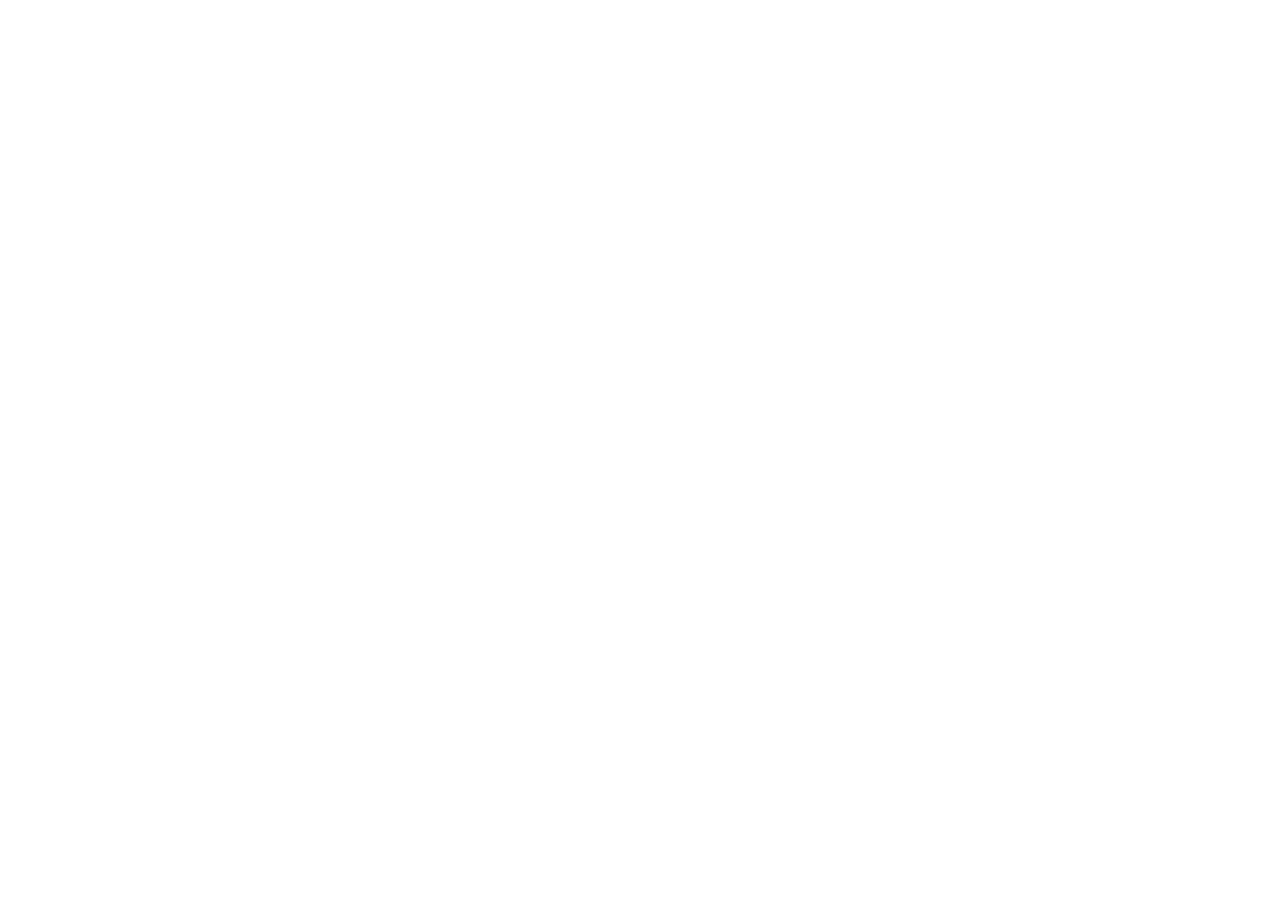
==== admin/index.html @ c86b7354 "Add files via upload" ====
<!DOCTYPE html>
<html lang="pt-PT">
<head>
  <meta charset="utf-8" />
  <meta name="viewport" content="width=device-width, initial-scale=1.0" />
  <title>Painel de Administração — RF Cronometragem</title>

  <script src="https://identity.netlify.com/v1/netlify-identity-widget.js"></script>
</head>
<body>
  <script src="https://unpkg.com/decap-cms@^3.1.2/dist/decap-cms.js"></script>
</body>
</html>
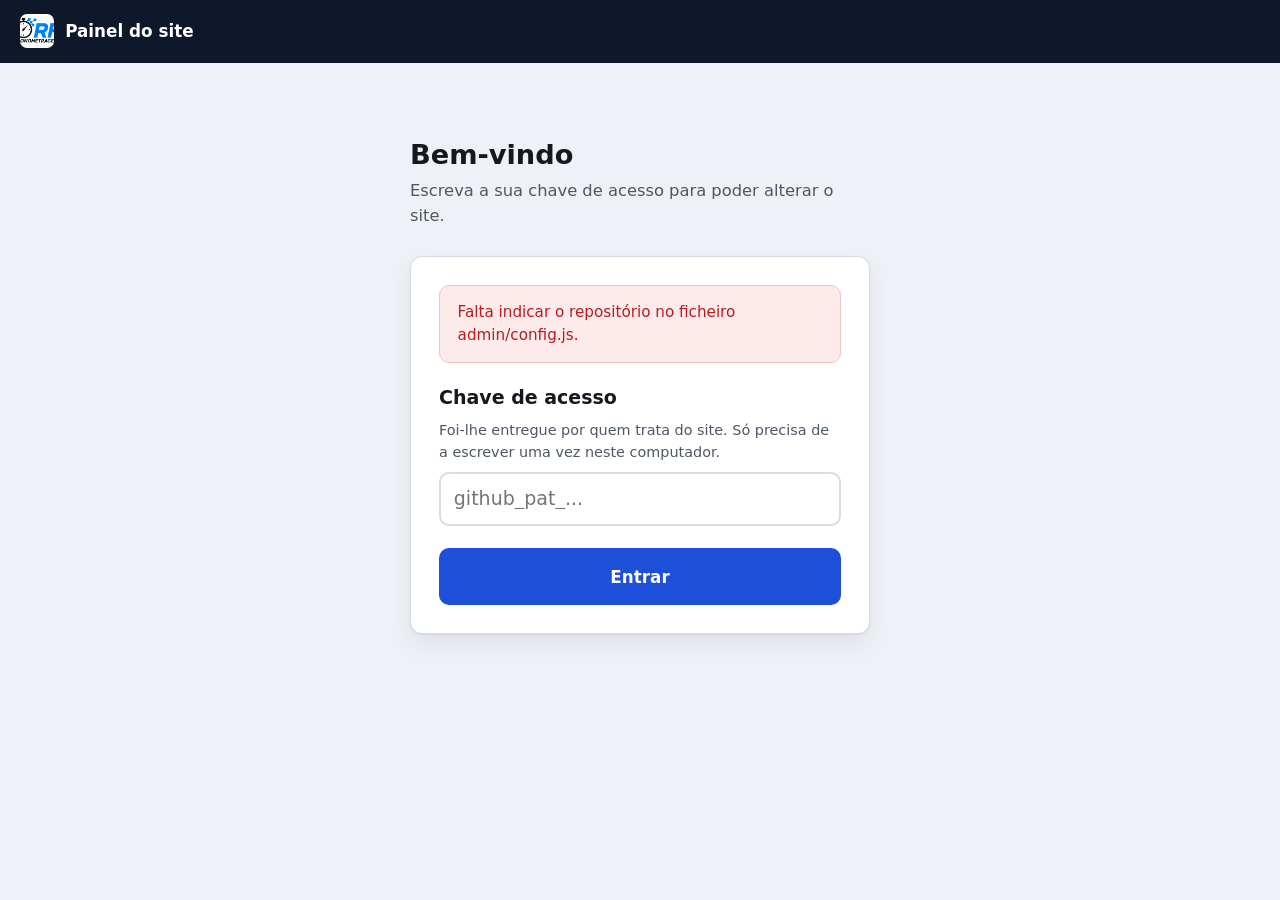
==== commit b911e1e8: "Add files via upload" ====
--- a/admin/index.html
+++ b/admin/index.html
@@ -1,13 +1,328 @@
-<!DOCTYPE html>
-<html lang="pt-PT">
-<head>
-  <meta charset="utf-8" />
-  <meta name="viewport" content="width=device-width, initial-scale=1.0" />
-  <title>Painel de Administração — RF Cronometragem</title>
-
-  <script src="https://identity.netlify.com/v1/netlify-identity-widget.js"></script>
-</head>
-<body>
-  <script src="https://unpkg.com/decap-cms@^3.1.2/dist/decap-cms.js"></script>
-</body>
-</html>+<!doctype html>
+<html lang="pt-PT">
+<head>
+  <meta charset="utf-8" />
+  <meta name="viewport" content="width=device-width, initial-scale=1" />
+  <title>Painel do site — RF Cronometragem</title>
+  <meta name="robots" content="noindex, nofollow" />
+  <meta name="theme-color" content="#0f172a" />
+  <link rel="icon" href="../img/logo-rf-cronometragem.jpeg" />
+  <link rel="stylesheet" href="admin.css" />
+</head>
+
+<body>
+
+  <header class="topo">
+    <div class="topo__marca">
+      <img src="../img/logo-rf-cronometragem.jpeg" alt="" />
+      <span>Painel do site</span>
+    </div>
+    <div class="topo__acoes" id="acoesTopo" hidden>
+      <button type="button" id="btnVerSite">Ver o site</button>
+      <button type="button" id="btnSair">Sair</button>
+    </div>
+  </header>
+
+  <div class="pagina">
+
+    <!-- =============================================================
+         ENTRADA
+         ============================================================= -->
+    <section class="ecra ativo" id="ecra-entrada">
+      <div class="entrada">
+        <h1>Bem-vindo</h1>
+        <p class="subtitulo">Escreva a sua chave de acesso para poder alterar o site.</p>
+
+        <div class="cartao">
+          <div class="aviso aviso--erro" id="erroEntrada" hidden></div>
+
+          <label class="campo">
+            <span>Chave de acesso</span>
+            <span class="ajuda">Foi-lhe entregue por quem trata do site. Só precisa de a escrever uma vez neste computador.</span>
+            <input type="password" id="campoChave" autocomplete="off" spellcheck="false" placeholder="github_pat_..." />
+          </label>
+
+          <button type="button" class="botao botao--principal" id="btnEntrar">Entrar</button>
+        </div>
+      </div>
+    </section>
+
+
+    <!-- =============================================================
+         MENU
+         ============================================================= -->
+    <section class="ecra" id="ecra-menu">
+      <h1>O que quer fazer?</h1>
+      <p class="subtitulo">Escolha uma das opções. Nada fica publicado sem confirmar.</p>
+
+      <div class="menu">
+        <button type="button" data-ir="ecra-nova-prova">
+          <span class="icone" aria-hidden="true">
+            <svg viewBox="0 0 24 24" fill="none" stroke="currentColor" stroke-width="2" stroke-linecap="round" stroke-linejoin="round"><rect x="3" y="4" width="18" height="18" rx="2"/><path d="M16 2v4M8 2v4M3 10h18M12 14v4M10 16h4"/></svg>
+          </span>
+          <span>
+            <b>Anunciar uma prova nova</b>
+            <small>Cartaz, data e hora. Fica em Próximos Eventos e o contador da página inicial passa a apontar para ela.</small>
+          </span>
+        </button>
+
+        <button type="button" data-ir="ecra-resultados">
+          <span class="icone" aria-hidden="true">
+            <svg viewBox="0 0 24 24" fill="none" stroke="currentColor" stroke-width="2" stroke-linecap="round" stroke-linejoin="round"><path d="M14 2H6a2 2 0 0 0-2 2v16a2 2 0 0 0 2 2h12a2 2 0 0 0 2-2V8z"/><path d="M14 2v6h6M9 15h6M9 18h6"/></svg>
+          </span>
+          <span>
+            <b>Publicar resultados</b>
+            <small>Carregar os PDFs de uma prova e dar um nome a cada documento.</small>
+          </span>
+        </button>
+
+        <button type="button" data-ir="ecra-provas">
+          <span class="icone" aria-hidden="true">
+            <svg viewBox="0 0 24 24" fill="none" stroke="currentColor" stroke-width="2" stroke-linecap="round" stroke-linejoin="round"><path d="M20 6 9 17l-5-5"/></svg>
+          </span>
+          <span>
+            <b>Provas já realizadas</b>
+            <small>Passar uma prova de Próximos Eventos para o Portefólio, ou remover uma que já não interessa.</small>
+          </span>
+        </button>
+
+        <button type="button" data-ir="ecra-popup">
+          <span class="icone" aria-hidden="true">
+            <svg viewBox="0 0 24 24" fill="none" stroke="currentColor" stroke-width="2" stroke-linecap="round" stroke-linejoin="round"><rect x="3" y="3" width="18" height="18" rx="2"/><circle cx="8.5" cy="8.5" r="1.5"/><path d="m21 15-5-5L5 21"/></svg>
+          </span>
+          <span>
+            <b>Cartaz de entrada</b>
+            <small>A imagem que aparece assim que alguém abre o site. Pode trocar ou desligar.</small>
+          </span>
+        </button>
+
+        <button type="button" data-ir="ecra-parceiros">
+          <span class="icone" aria-hidden="true">
+            <svg viewBox="0 0 24 24" fill="none" stroke="currentColor" stroke-width="2" stroke-linecap="round" stroke-linejoin="round"><path d="M16 21v-2a4 4 0 0 0-4-4H6a4 4 0 0 0-4 4v2"/><circle cx="9" cy="7" r="4"/><path d="M22 21v-2a4 4 0 0 0-3-3.87M16 3.13a4 4 0 0 1 0 7.75"/></svg>
+          </span>
+          <span>
+            <b>Parceiros</b>
+            <small>Acrescentar ou remover logótipos de patrocinadores.</small>
+          </span>
+        </button>
+      </div>
+    </section>
+
+
+    <!-- =============================================================
+         NOVA PROVA
+         ============================================================= -->
+    <section class="ecra" id="ecra-nova-prova">
+      <button type="button" class="voltar" data-ir="ecra-menu">&larr; Voltar</button>
+      <h1>Anunciar uma prova nova</h1>
+      <p class="subtitulo">Preencha os três campos e carregue no botão azul lá em baixo.</p>
+
+      <div class="aviso aviso--erro" id="erroNovaProva" hidden></div>
+
+      <div class="cartao">
+        <label class="campo">
+          <span>1. Nome da prova</span>
+          <span class="ajuda">Como quer que apareça no site. Exemplo: Stock Car &amp; Moto 4</span>
+          <input type="text" id="provaTitulo" placeholder="Nome da prova" />
+        </label>
+
+        <div class="linha-dupla">
+          <label class="campo">
+            <span>2. Dia da prova</span>
+            <input type="date" id="provaData" />
+          </label>
+          <label class="campo">
+            <span>3. Hora de início</span>
+            <input type="time" id="provaHora" value="09:00" />
+          </label>
+        </div>
+
+        <div class="campo">
+          <span>4. Cartaz da prova</span>
+          <span class="ajuda">Uma fotografia ou imagem do cartaz. A imagem é encolhida sozinha para o site abrir depressa.</span>
+          <div class="zona-ficheiro">
+            <img class="pre-visualizacao" id="provaPre" hidden alt="" />
+            <input type="file" id="provaCartaz" accept="image/*" />
+            <button type="button" class="botao botao--claro" onclick="document.getElementById('provaCartaz').click()">Escolher imagem</button>
+            <p id="provaNomeFicheiro">Nenhuma imagem escolhida</p>
+          </div>
+        </div>
+
+        <button type="button" class="botao botao--principal" id="btnPublicarProva">Publicar no site</button>
+      </div>
+    </section>
+
+
+    <!-- =============================================================
+         RESULTADOS
+         ============================================================= -->
+    <section class="ecra" id="ecra-resultados">
+      <button type="button" class="voltar" data-ir="ecra-menu">&larr; Voltar</button>
+      <h1>Publicar resultados</h1>
+      <p class="subtitulo">Escolha a prova, carregue os PDFs e dê um nome a cada um.</p>
+
+      <div class="aviso aviso--erro" id="erroResultados" hidden></div>
+
+      <div class="cartao">
+        <label class="campo">
+          <span>1. De que prova são estes resultados?</span>
+          <select id="resultadoProva">
+            <option value="">— escolher —</option>
+          </select>
+        </label>
+
+        <div class="aviso aviso--info" id="resultadoJaTem" hidden></div>
+
+        <div id="resultadoNovaProva" hidden>
+          <div class="linha-dupla">
+            <label class="campo">
+              <span>Nome da prova</span>
+              <input type="text" id="resultadoTitulo" placeholder="Ex.: Motocross Noturno — Maureles" />
+            </label>
+            <label class="campo">
+              <span>Dia da prova</span>
+              <input type="date" id="resultadoData" />
+            </label>
+          </div>
+        </div>
+
+        <div class="campo">
+          <span>2. Documentos PDF</span>
+          <span class="ajuda">Pode escolher vários de uma vez. Depois é só corrigir o nome que aparece no site.</span>
+          <div class="zona-ficheiro">
+            <input type="file" id="resultadoFicheiros" accept="application/pdf" multiple />
+            <button type="button" class="botao botao--claro" onclick="document.getElementById('resultadoFicheiros').click()">Escolher PDFs</button>
+            <p id="resultadoContagem">Nenhum documento escolhido</p>
+          </div>
+        </div>
+
+        <div id="resultadoLista"></div>
+
+        <button type="button" class="botao botao--principal" id="btnPublicarResultados">Publicar resultados</button>
+      </div>
+    </section>
+
+
+    <!-- =============================================================
+         PROVAS (próximas e recentes)
+         ============================================================= -->
+    <section class="ecra" id="ecra-provas">
+      <button type="button" class="voltar" data-ir="ecra-menu">&larr; Voltar</button>
+      <h1>Provas no site</h1>
+      <p class="subtitulo">Quando uma prova se realiza, passe-a para o Portefólio com um botão.</p>
+
+      <div class="aviso aviso--erro" id="erroProvas" hidden></div>
+
+      <h2>Próximos eventos</h2>
+      <div id="listaProximos"></div>
+
+      <h2>Eventos recentes (Portefólio)</h2>
+      <div id="listaRecentes"></div>
+    </section>
+
+
+    <!-- =============================================================
+         POPUP
+         ============================================================= -->
+    <section class="ecra" id="ecra-popup">
+      <button type="button" class="voltar" data-ir="ecra-menu">&larr; Voltar</button>
+      <h1>Cartaz de entrada</h1>
+      <p class="subtitulo">É a imagem que aparece a quem abre o site.</p>
+
+      <div class="aviso aviso--erro" id="erroPopup" hidden></div>
+
+      <div class="cartao">
+        <div class="campo">
+          <span>Cartaz que está no site neste momento</span>
+          <div class="zona-ficheiro">
+            <img class="pre-visualizacao" id="popupAtual" hidden alt="" />
+            <p id="popupEstado">O popup está desligado.</p>
+          </div>
+        </div>
+
+        <div class="campo">
+          <span>Trocar por outra imagem</span>
+          <div class="zona-ficheiro">
+            <img class="pre-visualizacao" id="popupPre" hidden alt="" />
+            <input type="file" id="popupFicheiro" accept="image/*" />
+            <button type="button" class="botao botao--claro" onclick="document.getElementById('popupFicheiro').click()">Escolher imagem</button>
+            <p id="popupNomeFicheiro">Nenhuma imagem escolhida</p>
+          </div>
+        </div>
+
+        <button type="button" class="botao botao--principal" id="btnGuardarPopup">Guardar cartaz de entrada</button>
+        <p style="margin:1rem 0 0"><button type="button" class="botao botao--perigo botao--pequeno" id="btnDesligarPopup">Desligar o popup</button></p>
+      </div>
+    </section>
+
+
+    <!-- =============================================================
+         PARCEIROS
+         ============================================================= -->
+    <section class="ecra" id="ecra-parceiros">
+      <button type="button" class="voltar" data-ir="ecra-menu">&larr; Voltar</button>
+      <h1>Parceiros</h1>
+      <p class="subtitulo">Os logótipos que passam na faixa da página inicial.</p>
+
+      <div class="aviso aviso--erro" id="erroParceiros" hidden></div>
+
+      <div class="cartao">
+        <label class="campo">
+          <span>Nome do parceiro</span>
+          <input type="text" id="parceiroNome" placeholder="Ex.: Fortuna Garage" />
+        </label>
+
+        <div class="campo">
+          <span>Logótipo</span>
+          <div class="zona-ficheiro">
+            <img class="pre-visualizacao" id="parceiroPre" hidden alt="" />
+            <input type="file" id="parceiroFicheiro" accept="image/*" />
+            <button type="button" class="botao botao--claro" onclick="document.getElementById('parceiroFicheiro').click()">Escolher imagem</button>
+            <p id="parceiroNomeFicheiro">Nenhuma imagem escolhida</p>
+          </div>
+        </div>
+
+        <button type="button" class="botao botao--principal" id="btnAdicionarParceiro">Acrescentar parceiro</button>
+      </div>
+
+      <h2>Parceiros no site</h2>
+      <div id="listaParceiros"></div>
+    </section>
+
+
+    <!-- =============================================================
+         SUCESSO
+         ============================================================= -->
+    <section class="ecra" id="ecra-sucesso">
+      <div class="sucesso">
+        <div class="marca" aria-hidden="true">
+          <svg viewBox="0 0 24 24" fill="none" stroke="currentColor" stroke-width="2.5" stroke-linecap="round" stroke-linejoin="round"><path d="M20 6 9 17l-5-5"/></svg>
+        </div>
+        <h1 id="sucessoTitulo">Publicado</h1>
+        <p class="subtitulo" id="sucessoTexto">O site fica atualizado dentro de um a dois minutos.</p>
+        <div class="botoes">
+          <button type="button" class="botao botao--principal" data-ir="ecra-menu">Fazer outra coisa</button>
+          <button type="button" class="botao botao--claro" id="btnAbrirSite">Abrir o site</button>
+        </div>
+      </div>
+    </section>
+
+  </div>
+
+
+  <!-- ===============================================================
+       PROGRESSO
+       =============================================================== -->
+  <div class="progresso" id="progresso" role="status" aria-live="polite">
+    <div class="progresso__caixa">
+      <b id="progressoTitulo">A publicar no site…</b>
+      <div class="progresso__barra"><i id="progressoBarra"></i></div>
+      <p class="progresso__texto" id="progressoTexto">A preparar</p>
+    </div>
+  </div>
+
+  <script src="config.js"></script>
+  <script src="github.js"></script>
+  <script src="admin.js"></script>
+</body>
+</html>
--- a/admin/admin.css
+++ b/admin/admin.css
@@ -0,0 +1,319 @@
+/* ==========================================================================
+   PAINEL DE ADMINISTRAÇÃO — ESTILO
+   Pensado para leitura fácil: letra grande, muito contraste, botões largos.
+   ========================================================================== */
+
+:root {
+  --fundo: #eef1f6;
+  --papel: #ffffff;
+  --texto: #14181f;
+  --texto-suave: #4d5765;
+  --linha: #d6dce5;
+  --azul: #1d4fd8;
+  --azul-claro: #e8eeff;
+  --verde: #15803d;
+  --verde-claro: #e3f3e9;
+  --vermelho: #b91c1c;
+  --vermelho-claro: #fdeaea;
+  --ambar: #b45309;
+  --ambar-claro: #fdf1de;
+  --sombra: 0 1px 2px rgba(20, 24, 31, .07), 0 10px 26px rgba(20, 24, 31, .07);
+  --raio: 12px;
+}
+
+* { box-sizing: border-box; }
+
+body {
+  margin: 0;
+  background: var(--fundo);
+  color: var(--texto);
+  font-family: Inter, system-ui, -apple-system, "Segoe UI", sans-serif;
+  font-size: 19px;
+  line-height: 1.55;
+  -webkit-text-size-adjust: 100%;
+}
+
+/* ---------- barra de topo ---------- */
+.topo {
+  background: #0f172a;
+  color: #fff;
+  padding: .9rem 1.25rem;
+  display: flex;
+  align-items: center;
+  justify-content: space-between;
+  gap: 1rem;
+  position: sticky;
+  top: 0;
+  z-index: 20;
+}
+
+.topo__marca { display: flex; align-items: center; gap: .7rem; font-weight: 700; font-size: 1.05rem; }
+.topo__marca img { width: 34px; height: 34px; border-radius: 7px; background: #fff; object-fit: cover; }
+.topo__acoes { display: flex; gap: .5rem; }
+.topo__acoes[hidden] { display: none; }
+
+.topo button {
+  font: inherit;
+  font-size: .85rem;
+  font-weight: 600;
+  color: #cbd5e1;
+  background: rgba(255, 255, 255, .08);
+  border: 1px solid rgba(255, 255, 255, .16);
+  border-radius: 8px;
+  padding: .45rem .8rem;
+  cursor: pointer;
+}
+.topo button:hover { background: rgba(255, 255, 255, .16); color: #fff; }
+
+/* ---------- estrutura ---------- */
+.pagina {
+  max-width: 760px;
+  margin: 0 auto;
+  padding: 1.75rem 1.25rem 5rem;
+}
+
+.ecra { display: none; }
+.ecra.ativo { display: block; }
+
+h1 {
+  font-size: 1.7rem;
+  line-height: 1.2;
+  margin: 0 0 .4rem;
+  text-wrap: balance;
+}
+
+h2 { font-size: 1.15rem; margin: 2rem 0 .75rem; }
+
+.subtitulo {
+  color: var(--texto-suave);
+  margin: 0 0 1.75rem;
+  font-size: 1.02rem;
+}
+
+/* ---------- botão de voltar ---------- */
+.voltar {
+  font: inherit;
+  font-weight: 600;
+  color: var(--azul);
+  background: none;
+  border: 0;
+  padding: .4rem 0;
+  margin-bottom: 1rem;
+  cursor: pointer;
+  display: inline-flex;
+  align-items: center;
+  gap: .4rem;
+}
+.voltar:hover { text-decoration: underline; }
+
+/* ---------- menu principal ---------- */
+.menu { display: grid; gap: .85rem; }
+
+.menu button {
+  font: inherit;
+  text-align: left;
+  display: flex;
+  align-items: center;
+  gap: 1.1rem;
+  width: 100%;
+  background: var(--papel);
+  border: 1px solid var(--linha);
+  border-radius: var(--raio);
+  box-shadow: var(--sombra);
+  padding: 1.15rem 1.25rem;
+  cursor: pointer;
+  color: var(--texto);
+  transition: border-color .15s ease, transform .15s ease;
+}
+.menu button:hover { border-color: var(--azul); transform: translateY(-1px); }
+
+.menu .icone {
+  flex: 0 0 auto;
+  width: 46px;
+  height: 46px;
+  border-radius: 10px;
+  background: var(--azul-claro);
+  color: var(--azul);
+  display: grid;
+  place-items: center;
+}
+.menu .icone svg { width: 24px; height: 24px; }
+
+.menu b { display: block; font-size: 1.08rem; }
+.menu small { display: block; color: var(--texto-suave); font-size: .92rem; line-height: 1.4; }
+
+/* ---------- cartões e formulários ---------- */
+.cartao {
+  background: var(--papel);
+  border: 1px solid var(--linha);
+  border-radius: var(--raio);
+  box-shadow: var(--sombra);
+  padding: 1.4rem;
+  margin-bottom: 1rem;
+}
+
+.campo { display: block; margin-bottom: 1.4rem; }
+.campo > span { display: block; font-weight: 600; margin-bottom: .4rem; }
+.campo .ajuda { display: block; font-weight: 400; color: var(--texto-suave); font-size: .9rem; margin-bottom: .5rem; }
+
+input[type="text"],
+input[type="date"],
+input[type="time"],
+input[type="password"],
+select {
+  width: 100%;
+  font: inherit;
+  min-height: 54px;
+  padding: .6rem .8rem;
+  border: 2px solid var(--linha);
+  border-radius: 10px;
+  background: var(--papel);
+  color: var(--texto);
+}
+
+input:focus, select:focus, button:focus-visible, .zona-ficheiro:focus-within {
+  outline: 3px solid var(--azul);
+  outline-offset: 2px;
+}
+
+.linha-dupla { display: grid; gap: 1rem; grid-template-columns: 1fr 1fr; }
+@media (max-width: 520px) { .linha-dupla { grid-template-columns: 1fr; } }
+
+/* ---------- escolher ficheiro ---------- */
+.zona-ficheiro {
+  border: 2px dashed var(--linha);
+  border-radius: var(--raio);
+  background: #fafbfd;
+  padding: 1.5rem;
+  text-align: center;
+}
+.zona-ficheiro input[type="file"] { position: absolute; left: -9999px; }
+.zona-ficheiro p { margin: .5rem 0 0; color: var(--texto-suave); font-size: .92rem; }
+
+.pre-visualizacao {
+  display: block;
+  max-width: 260px;
+  max-height: 340px;
+  margin: 0 auto 1rem;
+  border-radius: 8px;
+  border: 1px solid var(--linha);
+}
+
+/* ---------- botões ---------- */
+.botao {
+  font: inherit;
+  font-weight: 700;
+  border: 2px solid transparent;
+  border-radius: 10px;
+  padding: .85rem 1.4rem;
+  min-height: 56px;
+  cursor: pointer;
+  display: inline-flex;
+  align-items: center;
+  justify-content: center;
+  gap: .5rem;
+}
+
+.botao--principal { background: var(--azul); color: #fff; width: 100%; font-size: 1.05rem; }
+.botao--principal:hover { background: #1743b8; }
+.botao--principal:disabled { background: #9aa8c4; cursor: not-allowed; }
+
+.botao--claro { background: var(--papel); color: var(--texto); border-color: var(--linha); }
+.botao--claro:hover { border-color: var(--azul); color: var(--azul); }
+
+.botao--perigo { background: var(--vermelho-claro); color: var(--vermelho); border-color: #f3c6c6; }
+.botao--perigo:hover { background: var(--vermelho); color: #fff; }
+
+.botao--pequeno { min-height: 44px; padding: .5rem .9rem; font-size: .92rem; }
+
+/* ---------- listas de itens ---------- */
+.item {
+  display: flex;
+  align-items: center;
+  gap: 1rem;
+  background: var(--papel);
+  border: 1px solid var(--linha);
+  border-radius: var(--raio);
+  box-shadow: var(--sombra);
+  padding: .9rem 1rem;
+  margin-bottom: .75rem;
+}
+.item img { width: 62px; height: 82px; object-fit: cover; border-radius: 6px; flex: 0 0 auto; background: var(--fundo); }
+.item .info { flex: 1 1 auto; min-width: 0; }
+.item .info b { display: block; font-size: 1.02rem; }
+.item .info small { color: var(--texto-suave); }
+.item .acoes { display: flex; flex-direction: column; gap: .4rem; flex: 0 0 auto; }
+
+@media (max-width: 560px) {
+  .item { flex-wrap: wrap; }
+  .item .acoes { flex-direction: row; width: 100%; }
+  .item .acoes .botao { flex: 1; }
+}
+
+/* ---------- documentos a carregar ---------- */
+.documento {
+  display: grid;
+  grid-template-columns: 1fr auto;
+  gap: .6rem;
+  align-items: center;
+  padding: .7rem 0;
+  border-bottom: 1px solid var(--linha);
+}
+.documento:last-child { border-bottom: 0; }
+.documento input { min-height: 48px; }
+.documento .ficheiro { grid-column: 1 / -1; font-size: .85rem; color: var(--texto-suave); }
+
+/* ---------- avisos ---------- */
+.aviso {
+  border-radius: 10px;
+  padding: .9rem 1.1rem;
+  margin-bottom: 1.25rem;
+  font-size: .95rem;
+}
+.aviso--erro { background: var(--vermelho-claro); color: var(--vermelho); border: 1px solid #f3c6c6; }
+.aviso--info { background: var(--azul-claro); color: #17368f; border: 1px solid #c9d8ff; }
+.aviso--ambar { background: var(--ambar-claro); color: var(--ambar); border: 1px solid #f0d9b4; }
+.aviso[hidden] { display: none; }
+
+/* ---------- ecrã de sucesso ---------- */
+.sucesso { text-align: center; padding: 2rem 0; }
+.sucesso .marca {
+  width: 86px; height: 86px; margin: 0 auto 1.25rem;
+  border-radius: 50%; background: var(--verde-claro); color: var(--verde);
+  display: grid; place-items: center;
+}
+.sucesso .marca svg { width: 44px; height: 44px; }
+.sucesso h1 { color: var(--verde); }
+.sucesso .botoes { display: grid; gap: .75rem; max-width: 380px; margin: 2rem auto 0; }
+
+/* ---------- ecrã de entrada ---------- */
+.entrada { max-width: 460px; margin: 3rem auto; }
+.entrada .cartao { padding: 1.75rem; }
+
+/* ---------- progresso ---------- */
+.progresso {
+  position: fixed;
+  inset: 0;
+  background: rgba(15, 23, 42, .75);
+  display: none;
+  align-items: center;
+  justify-content: center;
+  padding: 1.5rem;
+  z-index: 50;
+}
+.progresso.ativo { display: flex; }
+.progresso__caixa {
+  background: var(--papel);
+  border-radius: var(--raio);
+  padding: 2rem;
+  width: 100%;
+  max-width: 400px;
+  text-align: center;
+}
+.progresso__barra { height: 12px; background: var(--fundo); border-radius: 99px; overflow: hidden; margin: 1.25rem 0 .75rem; }
+.progresso__barra i { display: block; height: 100%; width: 0; background: var(--azul); transition: width .25s ease; }
+.progresso__texto { color: var(--texto-suave); font-size: .95rem; }
+
+@media (prefers-reduced-motion: reduce) {
+  * { animation: none !important; transition: none !important; }
+}
